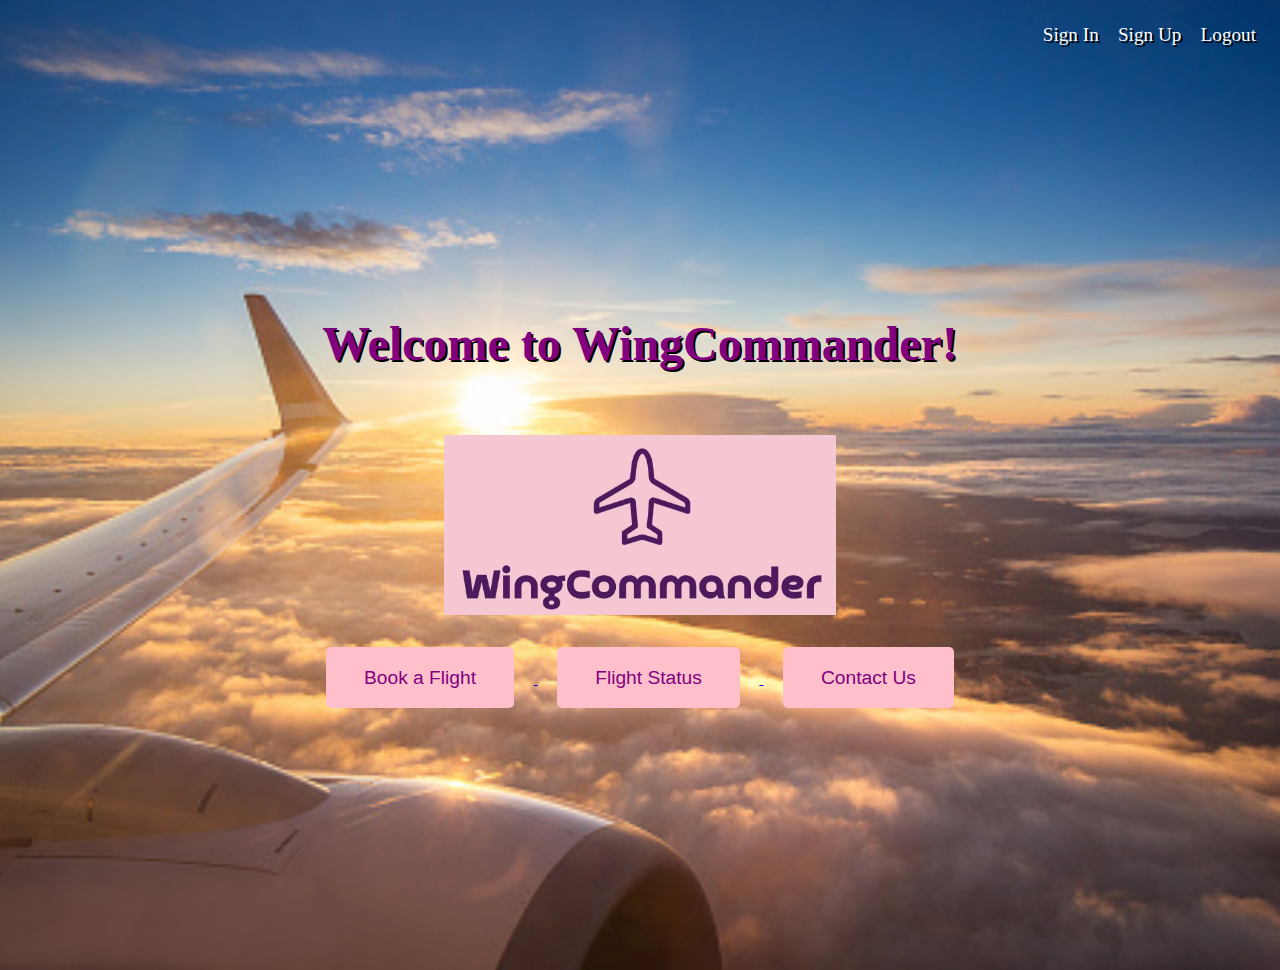
==== wingcommander/index.html @ c1564340 "Add files via upload" ====
<!DOCTYPE html>
<html lang="en">
<head>
  <meta charset="UTF-8">
  <meta name="viewport" content="width=device-width, initial-scale=1.0">
  <title>Airplane Booking Website</title>

<head>
	<title>Background Slideshow</title>
	<style>
		body {
			background-image: url('istockphoto-902818356-170667a.jpg');
			background-size: cover;
			background-repeat: no-repeat;
			background-position: center;
    }
    .container {
      display: flex;
      flex-direction: column;
      justify-content: center;
      align-items: center;
      height: 100vh;
    }
    h1 {
      color: purple;
      font-size: 3em;
      text-align: center;
      margin: 0;
      margin-bottom: 1em;
      text-shadow: 2px 2px #000;
    }
    .center-img {
      display: block;
      margin: 0 auto;
      max-width: 50%;
      height: 20%;
      margin-top: 1em;
      margin-bottom: 2em;
    }
    button {
      background-color: pink;
      border: none;
      border-radius: 5px;
      color: purple;
      cursor: pointer;
      font-size: 1.2em;
      padding: 1em 2em;
      margin: 0 1em;
      transition: all 0.3s ease;
    }
    button:hover {
      background-color: grey;
      color:Purple;
    }
    .header {
      display: flex;
      justify-content: flex-end;
      align-items: center;
      padding: 1em;
    }
    .header a {
      color: #fff;
      margin-left: 1em;
      text-decoration: none;
      font-size: 1.2em;
      text-shadow: 2px 2px #000;
    }
    .header a:hover{
      color:pink;
    }
  </style>
</head>
<body>
  <div class="header">
    <a href="login.php">Sign In</a>
    <a href="signup.php">Sign Up</a>
    <a href="logout.php">Logout</a>
  </div>
  <div class="container">
    <h1>Welcome to WingCommander!</h1>
    <img src="log.jpg" alt="Plane" class="center-img">
    <div>
      <a href="Flight_booking.php">
      <button>Book a Flight</button>
      </a>
      <a href="Flight_Status.php">
      <button>Flight Status</button>
      </a>
      <a href="contact_us.html">
      <button>Contact Us</button>
      </a>
    </div>
  </div>
</body>
</html>
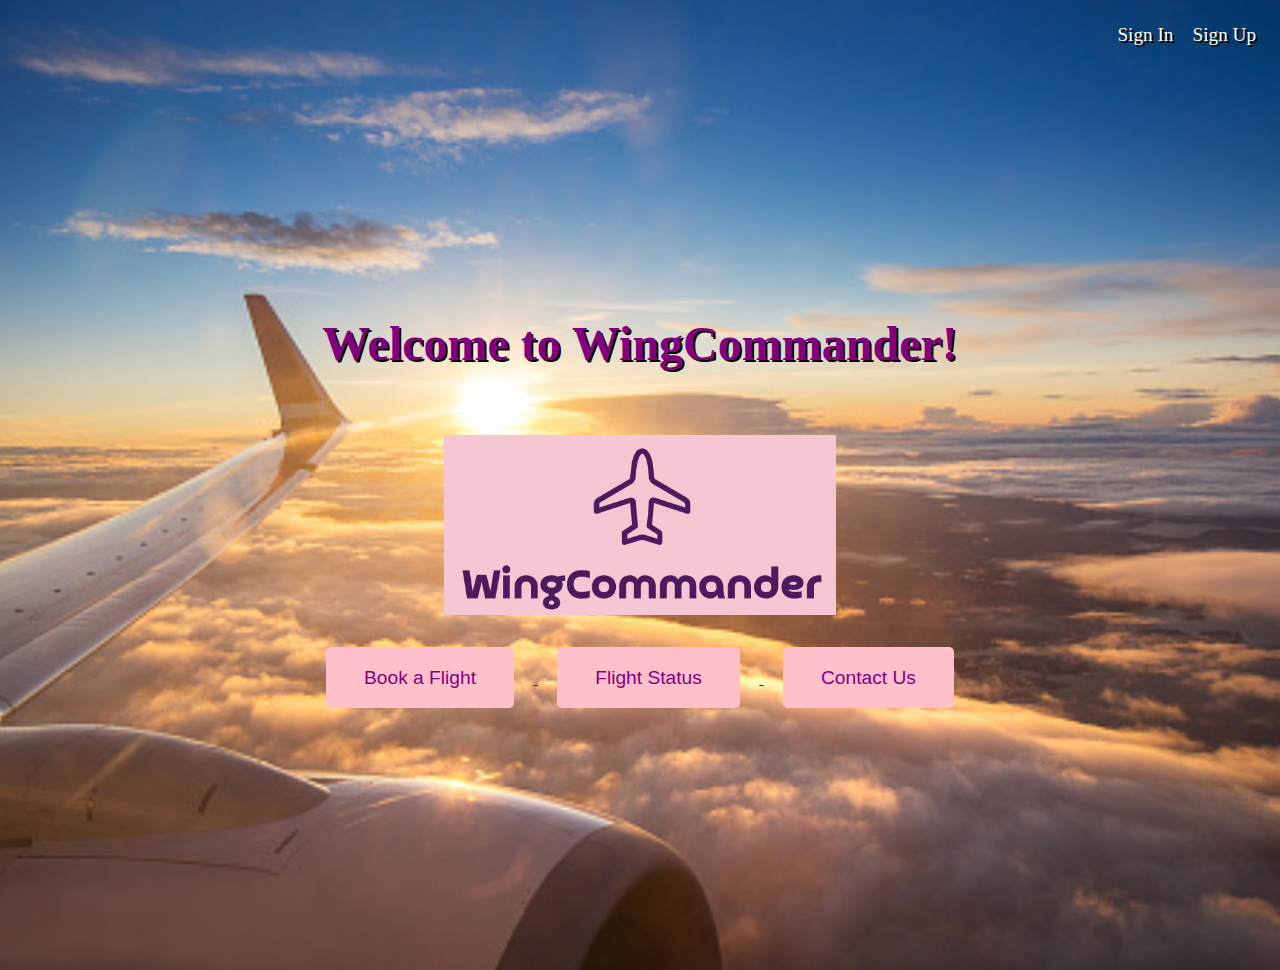
==== commit 520dfc9e: "Update index.html" ====
--- a/wingcommander/index.html
+++ b/wingcommander/index.html
@@ -74,7 +74,6 @@
   <div class="header">
     <a href="login.php">Sign In</a>
     <a href="signup.php">Sign Up</a>
-    <a href="logout.php">Logout</a>
   </div>
   <div class="container">
     <h1>Welcome to WingCommander!</h1>
